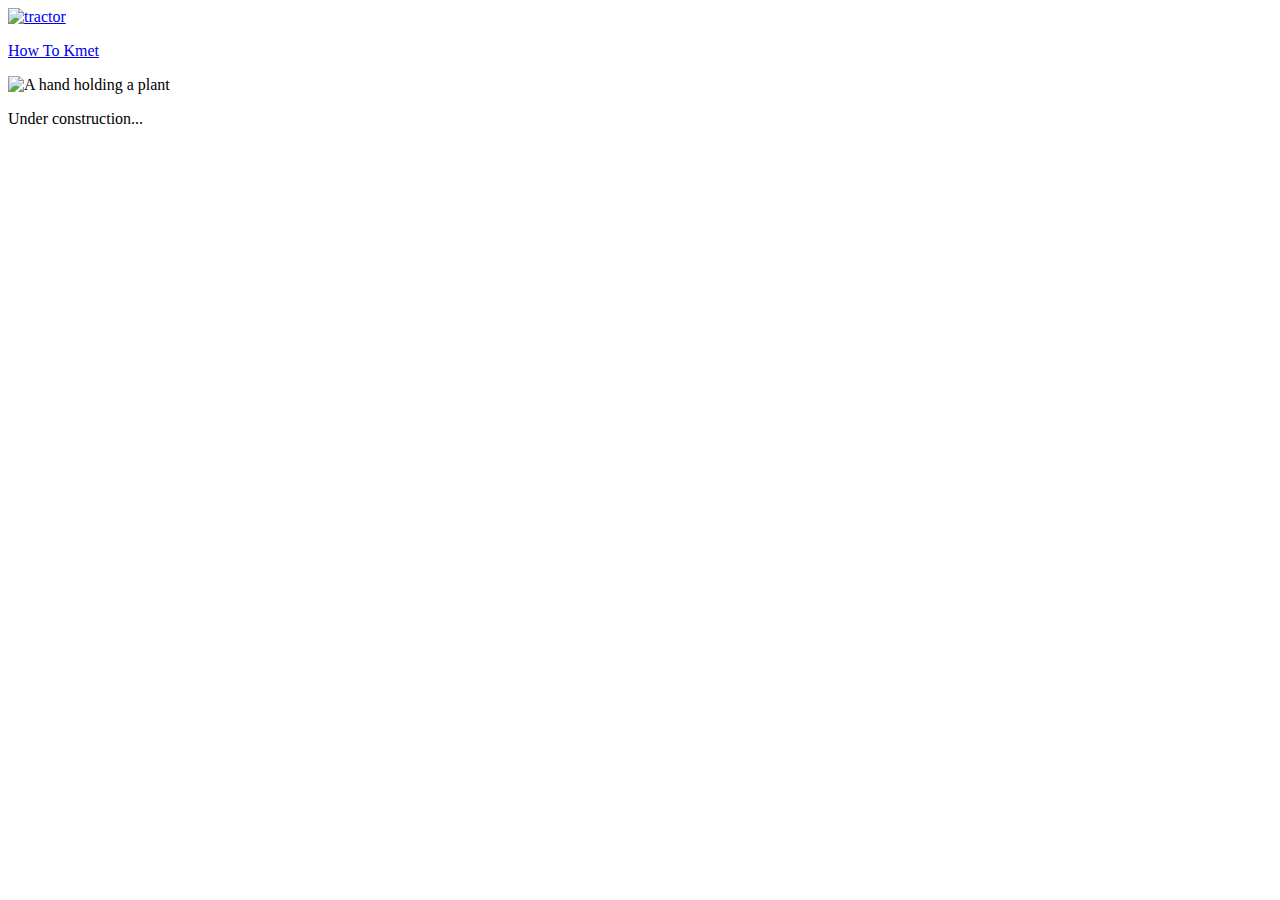
==== index.html @ 1143d647 "Changed the main.css path" ====
<!DOCTYPE html>
<html lang="en">
<head>
  	<meta charset="UTF-8">
  	<meta name="viewport" content="width=device-width, initial-scale=1.0">
  	<meta http-equiv="X-UA-Compatible" content="ie=edge">
  	<meta name="description" content="Stran ki je namenjena malim in velikim kmetovalcem za lajšanje vsakodnevnih opravil.">
  	<!--  Local stylesheet -->
  	<link rel="stylesheet" href="assets/css/main.css">
	<title>HowToKmet</title>
</head>
<body>
    <div class="navbar">
		<a href="#">
			<img class="navbar-logo" src="assets/img/circle-tractor.png" alt="tractor">
			<p class="navbar-title">How To Kmet</p>
		</a>
		<div id="nav-icon">
			<span></span>
			<span></span>
			<span></span>
			<span></span>
		</div>
	</div>
	<div class="container">
		<!-- The first section the user can see when the page loads -->
    	<section id="first">
			<img src="assets/img/hand.png" alt="A hand holding a plant">
		</section>
		<!-- Quick info about the page -->
		<section id="second">
			<p>Under construction...</p>
		</section>
  	</div>
	<script type="text/javascript" src="https://ajax.googleapis.com/ajax/libs/jquery/3.1.1/jquery.min.js"></script>
	<script type="text/javascript" src="assets/js/script.js"></script>
</body>
</html>
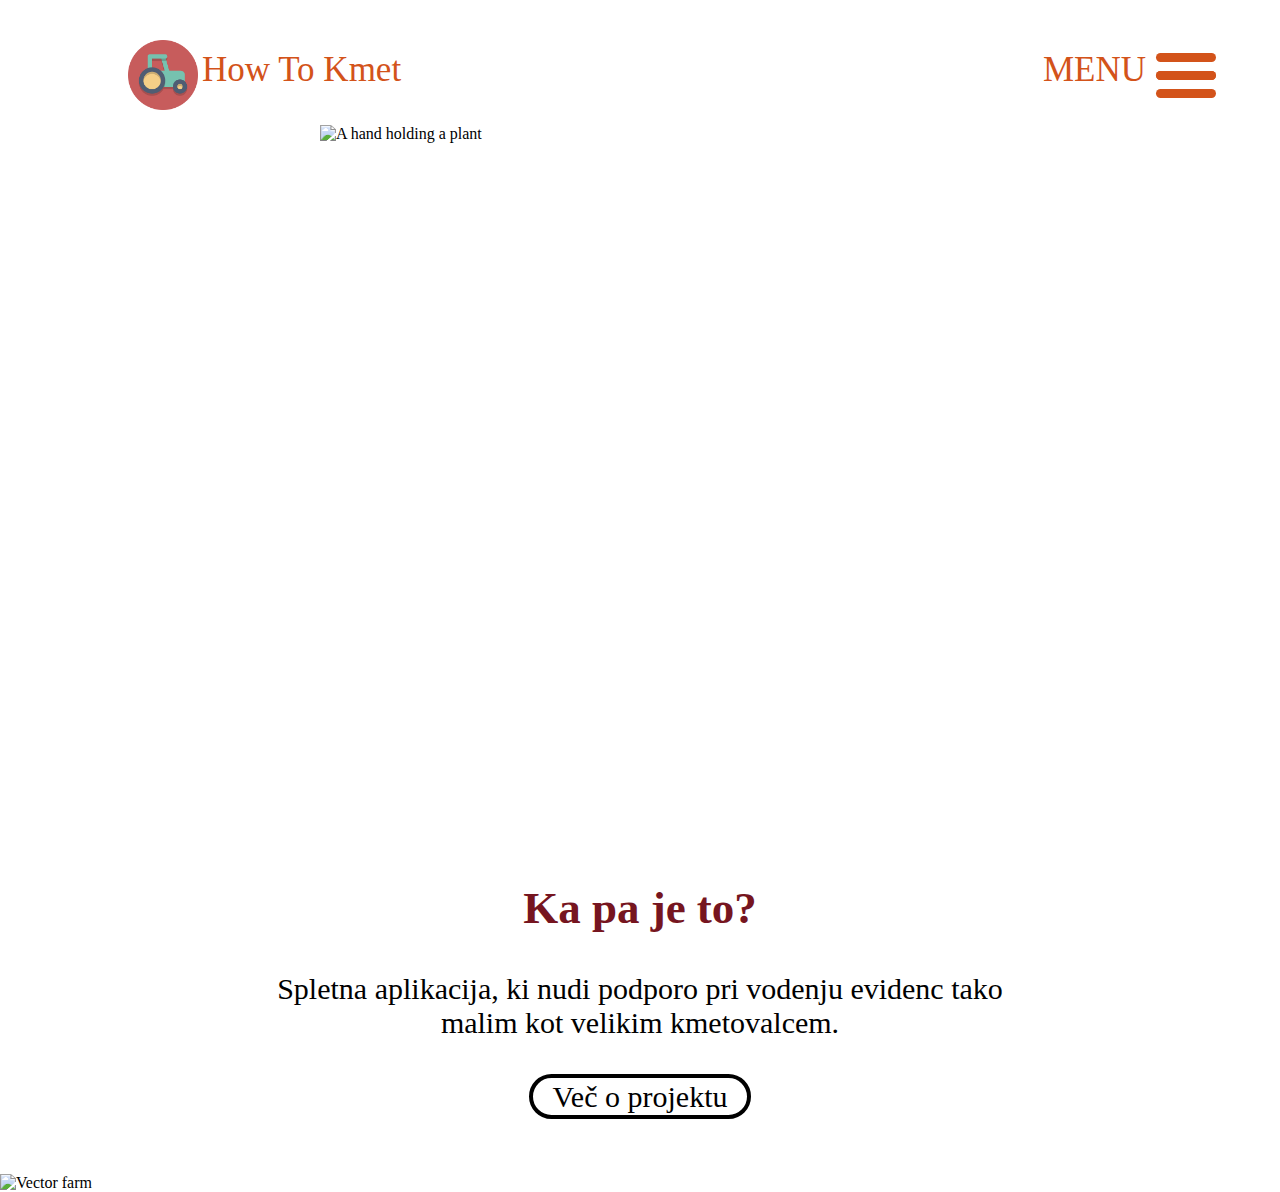
==== commit 83abaa7a: "Updated the about page, some changes on index" ====
--- a/index.html
+++ b/index.html
@@ -7,32 +7,56 @@
   	<meta name="description" content="Stran ki je namenjena malim in velikim kmetovalcem za lajšanje vsakodnevnih opravil.">
   	<!--  Local stylesheet -->
   	<link rel="stylesheet" href="assets/css/main.css">
+	<!-- Favicon -->
+	<link rel="shortcut icon" type="image/png" href="favicon2.png"/>
 	<title>HowToKmet</title>
 </head>
 <body>
+  <nav>
     <div class="navbar">
-		<a href="#">
-			<img class="navbar-logo" src="assets/img/circle-tractor.png" alt="tractor">
-			<p class="navbar-title">How To Kmet</p>
-		</a>
-		<div id="nav-icon">
-			<span></span>
-			<span></span>
-			<span></span>
-			<span></span>
-		</div>
-	</div>
+      <!-- Hidden untill the user clicks on menu -->
+      <div id="navbar-open">
+        <div class="links">
+          <!-- TODO Add ul tags for the links?? -->
+          <a href="login.html">Prijava</a>
+          <a href="register.html">Registracija</a>
+          <a href="about.html">Več o projektu</a>
+        </div>
+      </div>
+    	<a href="index.html">
+    		<img class="navbar-logo" src="assets/img/circle-tractor.png" alt="tractor">
+    		<p class="navbar-title">How To Kmet</p>
+    	</a>
+      <div id="menu-toggle" onclick="toggle_navigation()">
+      	<div id="nav-icon">
+      		<span></span>
+      		<span></span>
+      		<span></span>
+      		<span></span>
+      	</div>
+        <p class="menu-title">MENU</p>
+      </div>
+    </div>
+  </nav>
 	<div class="container">
 		<!-- The first section the user can see when the page loads -->
-    	<section id="first">
+    <div id="first">
 			<img src="assets/img/hand.png" alt="A hand holding a plant">
-		</section>
+		</div>
 		<!-- Quick info about the page -->
-		<section id="second">
-			<p>Under construction...</p>
-		</section>
-  	</div>
-	<script type="text/javascript" src="https://ajax.googleapis.com/ajax/libs/jquery/3.1.1/jquery.min.js"></script>
+		<div id="second">
+      <h2>Ka pa je to?</h2>
+			<div class="about">Spletna aplikacija, ki nudi podporo pri
+        vodenju evidenc tako malim kot velikim kmetovalcem. </div>
+      <a href="about.html" class="outline-link">
+        Več o projektu
+      </a>
+		</div>
+		<div id="last">
+      <img src="assets/img/footer.png" alt="Vector farm" />
+      <a href="http://www.freepik.com/free-photos-vectors/computer" target="_blank">Computer vector designed by Freepik</a>
+		</div>
+  </div>
 	<script type="text/javascript" src="assets/js/script.js"></script>
 </body>
 </html>
--- a/assets/css/main.css
+++ b/assets/css/main.css
@@ -0,0 +1,378 @@
+@import "fonts.css";
+
+body {
+	margin: 0px;
+	padding: 0px;
+	background: url(../img/summer-grass.jpg) no-repeat top center;
+	background-size: cover;
+	background-attachment: fixed;
+}
+
+h2 {
+	font-family: PermanentMarker;
+	color: #761520;
+}
+
+.panel {
+	margin-bottom: 30px;
+	background-color: #fff;
+	border: 1px solid transparent;
+	border-radius: 4px;
+	-webkit-box-shadow: 0 1px 1px rgba(0, 0, 0, 0.05);
+	box-shadow: 0 1px 1px rgba(0, 0, 0, 0.05);
+	display: block;
+	box-sizing: border-box;
+}
+
+.panel-heading {
+	padding: 10px 15px;
+	border-bottom: 1px solid transparent;
+	border-top-right-radius: 3px;
+	border-top-left-radius: 3px;
+}
+
+.panel-body {
+	padding: 15px;
+}
+
+.panel-primary {
+	border-color: #2572b4;
+}
+
+.panel-primary > .panel-heading {
+	color: white;
+  background-color: #2572b4;
+  border-color: #2572b4;
+}
+
+.panel-info {
+	border-color: #bce8f1;
+}
+
+.panel-info > .panel-heading {
+	color: #31708f;
+	background: #d9edf7;
+	border-color: #bce8f1;
+}
+
+#first {
+	height: calc(100vh - 180px);
+}
+
+#first > img {
+	display: block;
+	max-width: 50%;
+	height: auto;
+	margin: auto;
+}
+
+#second {
+	clear: both;
+	text-align: center;
+	font-size: 30px;
+	font-family: Gloria;
+}
+
+#second .about {
+	margin: 0 20% 40px 20%;
+}
+
+#last {
+	padding-top: 60px;
+	position: relative;
+	margin: 0;
+}
+
+#last > a {
+	position: absolute;
+	font-size: 80%;
+	bottom: .5%;
+	display: block;
+	right: 15%;
+	color: white;
+	font-family: OpenSans;
+}
+
+#last a:hover {
+	color: orange;
+}
+
+#last > img {
+	display: block;
+	max-width: 100%;
+	margin: auto;
+	position: relative;
+}
+
+a {
+	color: black;
+	text-decoration:  none;
+}
+
+a:visited {
+	color: black;
+}
+
+a:hover {
+	color: white;
+}
+
+.current-position {
+  font-size: 40px;
+	bottom: .5%;
+	display: block;
+  color: white;
+	font-family: Gloria;
+}
+
+.outline-link {
+	border-radius: 60px;
+	border: 4px solid black;
+	padding: 2px 20px;
+}
+
+.outline-link:hover {
+	border: 4px solid #b7283b;
+	color: #b7283b;
+}
+
+.btn {
+	display: inline-block;
+	padding: 6px 12px;
+	font-size: 14px;
+	text-align: center;
+	vertical-align: middle;
+	cursor: pointer;
+	border: 1px solid transparent;
+	border-radius: .25em;
+}
+
+.btn-sm {
+	padding: 10px 10px;
+}
+
+.btn-xs {
+	padding: 2px 10px;
+}
+
+.btn-wide {
+	width: 70%;
+}
+
+.btn-primary {
+	color: #fff;
+	background-color: #337ab7;
+	border-color: #2e6da4;
+
+}
+
+.btn-primary:hover {
+	background-color: #286090;
+	border-color: #204d74;
+}
+
+.btn-primary-outline {
+	color: #337ab7;
+	background-color: transparent;
+	border-color: #337ab7;
+}
+
+.btn-primary-outline:hover {
+	color: #fff;
+	background-color: #337ab7;
+	border-color: #2e6da4;
+}
+
+.navbar-title {
+	display: inline-block;
+	font-size: 35px;
+	padding: 0;
+	margin-top: 50px;
+	vertical-align: top;
+	font-family: Flicker;
+	color: #d3531a;
+}
+
+.navbar-title:hover {
+	color: orange;
+}
+
+.navbar-logo {
+	height: 70px;
+	margin-top: 40px;
+	margin-left: 10%;
+}
+
+#navbar-open {
+	height: 100%;
+	width: 0;
+	position: fixed;
+	z-index: 1;
+	top: 0;
+	left: 0;
+	background-color: rgba(118, 21, 32, 0.95);;
+	overflow-x: hidden;
+	transition: .5s ease-in-out;
+	-webkit-transition: .5s ease-in-out;
+  -moz-transition: .5s ease-in-out;
+  -o-transition: .5s ease-in-out;
+}
+
+.links {
+	position: relative;
+	top: 25%;
+	width: 100%;
+	text-align: center;
+	margin: auto;
+}
+
+.links a {
+	font-family: Gloria;
+	font-size: 40px;
+	display: block;
+	padding: 15px;
+}
+
+#modal {
+  display: none;
+  color: #666;
+  text-align: center;
+  font-size: 30px;
+  top: 300px;
+  position: fixed;
+  z-index: 1;
+  left: 0;
+  top: 0;
+  width: 100%;
+  height: 100%;
+  overflow: auto;
+  background-color: rgb(0,0,0);
+  background-color: rgba(0,0,0,0.4);
+  cursor: pointer;
+}
+
+#modal-content {
+  background-color: #fefefe;
+  margin: 15% auto; /* 15% from the top and centered */
+  padding: 20px;
+  border: 1px solid #888;
+  border-radius: 10px;
+  width: 40%; /* Could be more or less, depending on screen size */
+}
+
+/* Don't display text if the screen gets too small */
+@media screen and (max-width: 600px) {
+	.navbar-title {
+		display: none !important;
+	}
+}
+
+.menu-title {
+	display: inline-block;
+	float: right;
+	margin-top: 50px;
+	margin-right: 10px;
+	font-family: Flicker;
+	font-size: 35px;
+	color: #d3531a;
+	cursor: pointer;
+	transition: .5s ease-in-out;
+	-webkit-transition: .5s ease-in-out;
+  -moz-transition: .5s ease-in-out;
+  -o-transition: .5s ease-in-out;
+}
+
+/* Don't display the 'MENU' text if the screen gets too small */
+@media screen and (max-width: 450px) {
+	.menu-title {
+		display: none !important;
+	}
+}
+
+#menu-toggle {
+	display: inline;
+}
+
+#menu-toggle:hover > div > span{
+	background-color: orange;
+}
+
+#menu-toggle:hover > p {
+	color: orange;
+}
+
+#nav-icon {
+	width: 60px;
+	height: 45px;
+	position: relative;
+	margin-top: 53px;
+	margin-right: 5%;
+	float: right;
+	z-index: 2;
+	-webkit-transform: rotate(0deg);
+  -moz-transform: rotate(0deg);
+  -o-transform: rotate(0deg);
+  transform: rotate(0deg);
+  -webkit-transition: .5s ease-in-out;
+  -moz-transition: .5s ease-in-out;
+  -o-transition: .5s ease-in-out;
+	transition: .5s ease-in-out;
+	cursor: pointer;
+}
+
+#nav-icon span {
+	display: block;
+	position: absolute;
+	height: 9px;
+	width: 100%;
+	background: #d3531a;
+	border-radius: 9px;
+	opacity: 1;
+	left: 0;
+	-webkit-transform: rotate(0deg);
+	-moz-transform: rotate(0deg);
+	-o-transform: rotate(0deg);
+	transform: rotate(0deg);
+	-webkit-transition: .25s ease-in-out;
+	-moz-transition: .25s ease-in-out;
+	-o-transition: .25s ease-in-out;
+	transition: .25s ease-in-out;
+}
+
+#nav-icon span:nth-child(1) {
+	top: 0px;
+}
+
+#nav-icon span:nth-child(2), #nav-icon span:nth-child(3) {
+	top: 18px;
+}
+
+#nav-icon span:nth-child(4) {
+	top: 36px;
+}
+
+#nav-icon.open span:nth-child(1) {
+	top: 18px;
+	width: 0%;
+	left: 50%;
+}
+
+#nav-icon.open span:nth-child(2) {
+	-webkit-transform: rotate(45deg);
+  -moz-transform: rotate(45deg);
+  -o-transform: rotate(45deg);
+	transform: rotate(45deg);
+}
+
+#nav-icon.open span:nth-child(3) {
+	-webkit-transform: rotate(-45deg);
+  -moz-transform: rotate(-45deg);
+  -o-transform: rotate(-45deg);
+	transform: rotate(-45deg);
+}
+
+#nav-icon.open span:nth-child(4) {
+	top: 18px;
+	width: 0%;
+	left: 50%;
+}
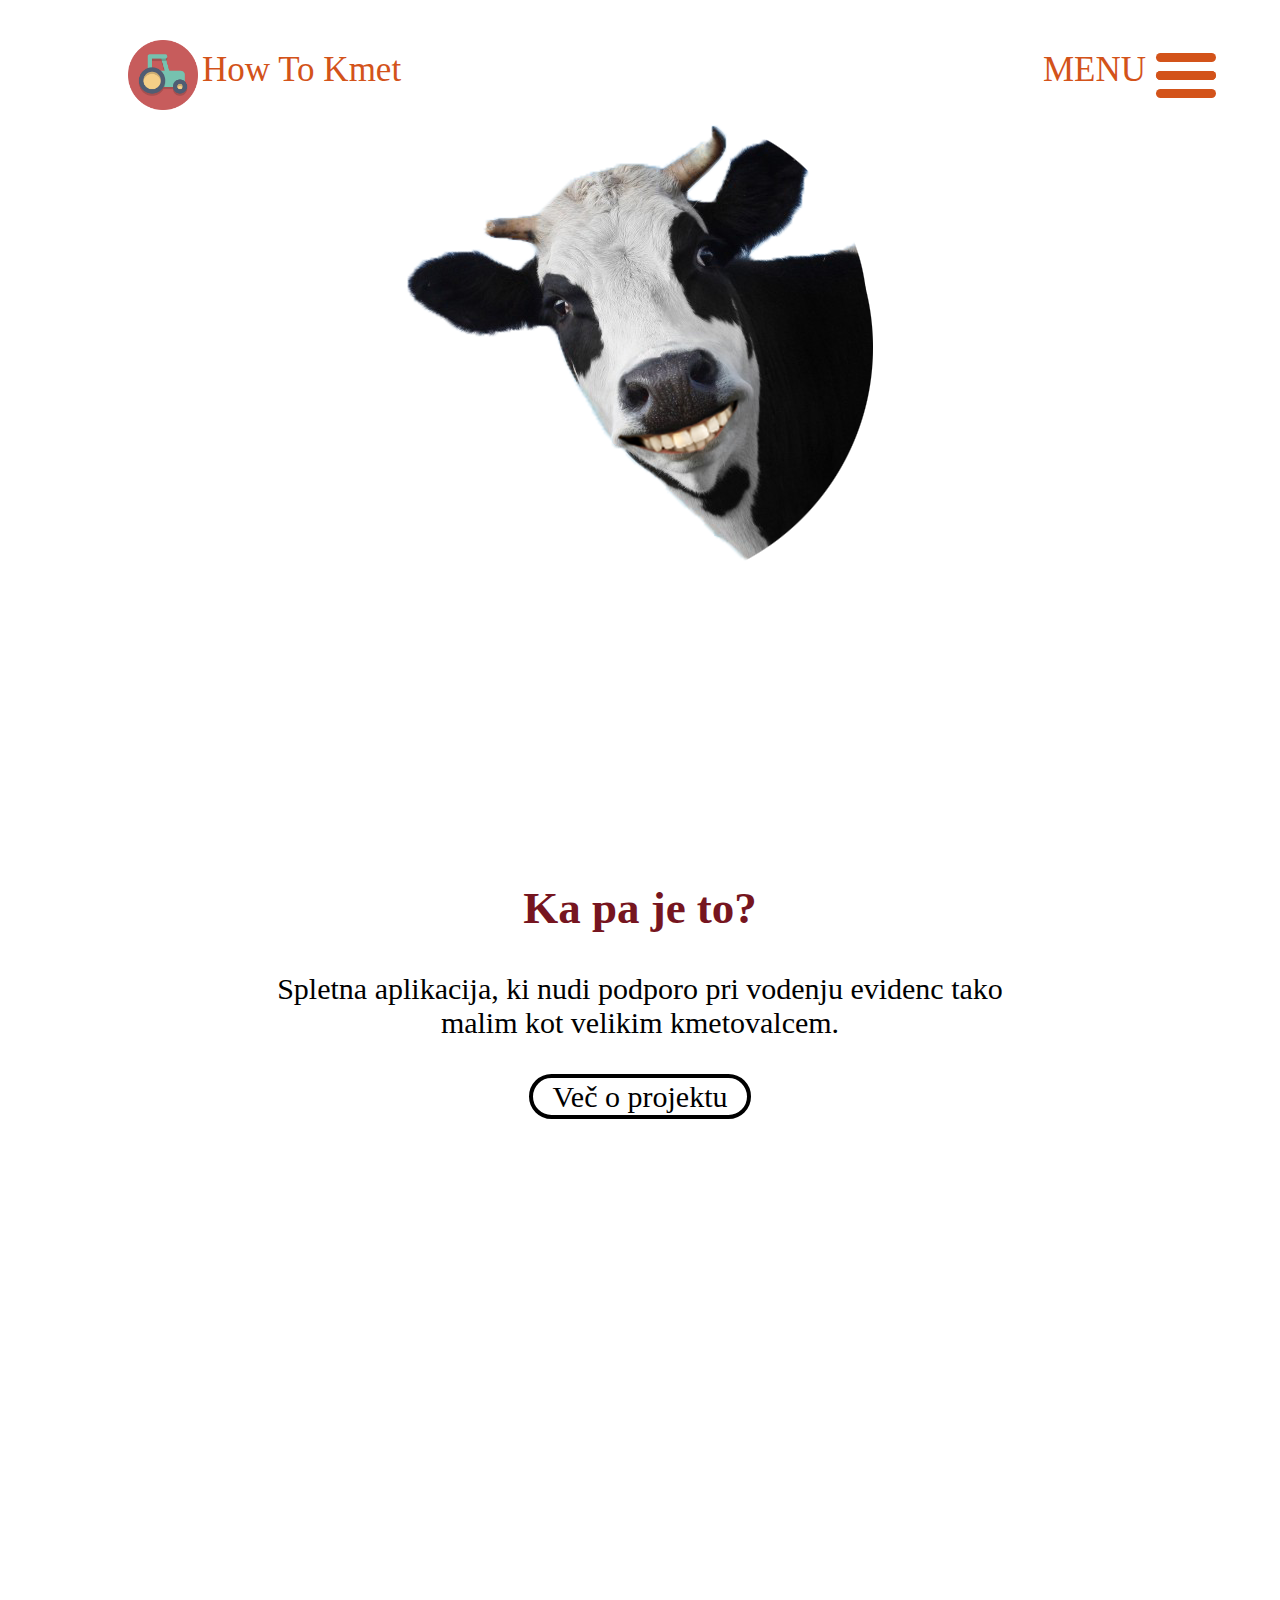
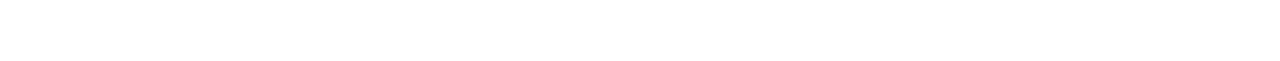
==== commit b378e501: "Started working on the dashboard, some corrections to previous html files" ====
--- a/index.html
+++ b/index.html
@@ -1,5 +1,5 @@
 <!DOCTYPE html>
-<html lang="en">
+<html lang="sl">
 <head>
   	<meta charset="UTF-8">
   	<meta name="viewport" content="width=device-width, initial-scale=1.0">
@@ -18,6 +18,7 @@
       <div id="navbar-open">
         <div class="links">
           <!-- TODO Add ul tags for the links?? -->
+          <p class="current-position">@Domov</p>
           <a href="login.html">Prijava</a>
           <a href="register.html">Registracija</a>
           <a href="about.html">Več o projektu</a>
@@ -41,7 +42,7 @@
 	<div class="container">
 		<!-- The first section the user can see when the page loads -->
     <div id="first">
-			<img src="assets/img/hand.png" alt="A hand holding a plant">
+			<img src="assets/img/cow-face.png" alt="A smilling cow">
 		</div>
 		<!-- Quick info about the page -->
 		<div id="second">
@@ -52,11 +53,20 @@
         Več o projektu
       </a>
 		</div>
-		<div id="last">
-      <img src="assets/img/footer.png" alt="Vector farm" />
+  </div>
+  <footer>
+    <div id="last">
       <a href="http://www.freepik.com/free-photos-vectors/computer" target="_blank">Computer vector designed by Freepik</a>
-		</div>
-  </div>
+    </div>
+  </footer>
+  <!-- Alerts the user to use javascript on this page -->
+  <noscript>
+    <div class="enable-js">
+      <p>
+        Please enable javascript to view this page.
+      </p>
+    </div>
+  </noscript>
 	<script type="text/javascript" src="assets/js/script.js"></script>
 </body>
 </html>
--- a/assets/css/main.css
+++ b/assets/css/main.css
@@ -1,4 +1,7 @@
 @import "fonts.css";
+
+nav {
+}
 
 body {
 	margin: 0px;
@@ -6,6 +9,18 @@
 	background: url(../img/summer-grass.jpg) no-repeat top center;
 	background-size: cover;
 	background-attachment: fixed;
+}
+
+footer {
+	margin-top: 100px;
+	margin-left: auto;
+	margin-right: auto;
+	height: 447px;
+	max-width: 80%;
+	background-image: url(../img/footer.png);
+	background-repeat: no-repeat;
+	background-position: bottom;
+	background-size: contain;
 }
 
 h2 {
@@ -78,14 +93,14 @@
 }
 
 #last {
-	padding-top: 60px;
+	height: 100%;
 	position: relative;
-	margin: 0;
+	margin: auto;
 }
 
 #last > a {
 	position: absolute;
-	font-size: 80%;
+	font-size: 12pt;
 	bottom: .5%;
 	display: block;
 	right: 15%;
@@ -97,12 +112,6 @@
 	color: orange;
 }
 
-#last > img {
-	display: block;
-	max-width: 100%;
-	margin: auto;
-	position: relative;
-}
 
 a {
 	color: black;
@@ -210,7 +219,7 @@
 	z-index: 1;
 	top: 0;
 	left: 0;
-	background-color: rgba(118, 21, 32, 0.95);;
+	background-color: rgba(118, 21, 32, 0.95);
 	overflow-x: hidden;
 	transition: .5s ease-in-out;
 	-webkit-transition: .5s ease-in-out;
@@ -376,3 +385,16 @@
 	width: 0%;
 	left: 50%;
 }
+
+.enable-js {
+	position: fixed;
+	top: 0;
+	left: 0;
+	height: 100%;
+	width: 100%;
+	background-color: rgba(118, 21, 32, 0.96);
+	color: #fff;
+	z-index: 8001;
+	text-align: center;
+	font-size: 40px;
+}
